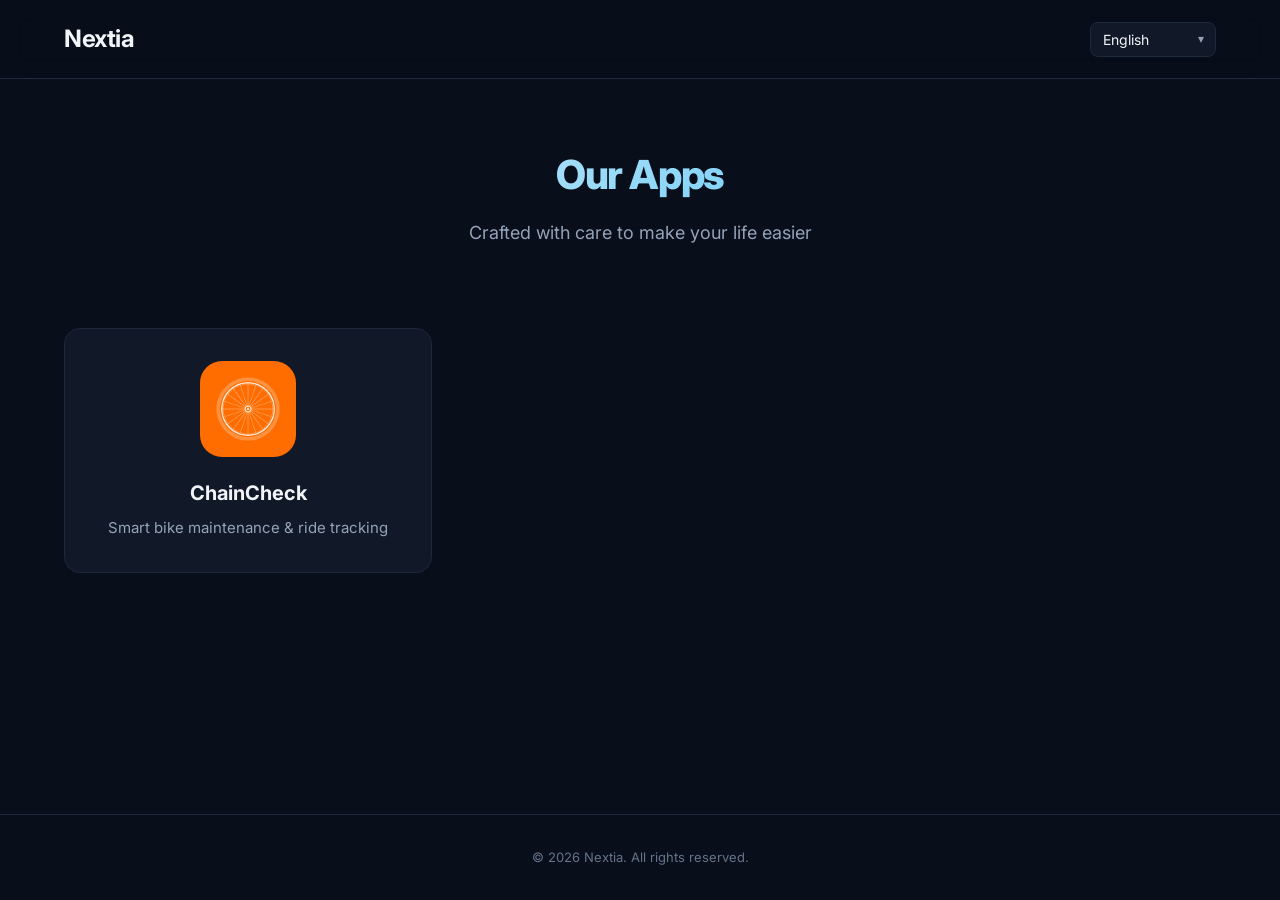
==== index.html @ 6e0bcbee "First commit" ====
<!DOCTYPE html>
<html lang="en">
<head>
  <meta charset="UTF-8" />
  <meta name="viewport" content="width=device-width, initial-scale=1.0" />
  <title>Nextia — Our Apps</title>
  <meta name="description" content="Discover apps crafted by Nextia — smart tools built with care." />
  <link rel="icon" href="images/chaincheck/icon.png" type="image/png" />
  <link rel="preconnect" href="https://fonts.googleapis.com" />
  <link rel="preconnect" href="https://fonts.gstatic.com" crossorigin />
  <link href="https://fonts.googleapis.com/css2?family=Inter:wght@400;600;700;800&display=swap" rel="stylesheet" />
  <link rel="stylesheet" href="css/styles.css" />
</head>
<body>
  <header class="site-header">
    <div class="container">
      <a href="/" class="site-logo">Nextia</a>
      <div class="lang-selector">
        <select id="lang-select" aria-label="Language">
          <option value="en">English</option>
          <option value="es">Español</option>
          <option value="fr">Français</option>
          <option value="de">Deutsch</option>
          <option value="it">Italiano</option>
          <option value="pt">Português</option>
          <option value="nl">Nederlands</option>
          <option value="pl">Polski</option>
          <option value="sv">Svenska</option>
          <option value="da">Dansk</option>
          <option value="no">Norsk</option>
          <option value="fi">Suomi</option>
        </select>
      </div>
    </div>
  </header>

  <main>
    <section class="hero">
      <div class="container">
        <h1 data-i18n="hero.title">Our Apps</h1>
        <p data-i18n="hero.subtitle">Crafted with care to make your life easier</p>
      </div>
    </section>

    <section class="container">
      <div class="app-grid">
        <a href="chaincheck/" class="app-card">
          <img src="images/chaincheck/icon.png" alt="ChainCheck" class="app-card__icon" />
          <h2 class="app-card__name" data-i18n="apps.chaincheck.name">ChainCheck</h2>
          <p class="app-card__tagline" data-i18n="apps.chaincheck.tagline">Smart bike maintenance & ride tracking</p>
        </a>
      </div>
    </section>
  </main>

  <footer class="site-footer">
    <div class="container">
      <p>© <span id="current-year"></span> Nextia. All rights reserved.</p>
    </div>
  </footer>

  <script src="js/i18n.js"></script>
  <script src="js/app.js"></script>
</body>
</html>
---- css/styles.css ----
/* ========================================
   Nextia App Showcase — Global Styles
   Dark theme: navy + electric blue
   ======================================== */

:root {
  --bg-primary: #080E1A;
  --bg-surface: #111827;
  --bg-surface-hover: #1E293B;
  --accent: #38BDF8;
  --accent-hover: #7DD3FC;
  --accent-glow: rgba(56, 189, 248, 0.15);
  --text-primary: #F1F5F9;
  --text-secondary: #94A3B8;
  --text-muted: #64748B;
  --border: #1E293B;
  --border-hover: #38BDF8;
  --radius: 16px;
  --radius-sm: 8px;
  --shadow: 0 4px 24px rgba(0, 0, 0, 0.3);
  --transition: 0.2s ease;
}

*,
*::before,
*::after {
  box-sizing: border-box;
  margin: 0;
  padding: 0;
}

html {
  font-size: 16px;
  scroll-behavior: smooth;
}

body {
  font-family: 'Inter', -apple-system, BlinkMacSystemFont, 'Segoe UI', Roboto,
    Oxygen, Ubuntu, Cantarell, sans-serif;
  background-color: var(--bg-primary);
  color: var(--text-primary);
  line-height: 1.6;
  min-height: 100vh;
  display: flex;
  flex-direction: column;
  -webkit-font-smoothing: antialiased;
  -moz-osx-font-smoothing: grayscale;
}

/* ---- Layout ---- */

.container {
  width: 100%;
  max-width: 1200px;
  margin: 0 auto;
  padding: 0 1.5rem;
}

main {
  flex: 1;
}

/* ---- Header ---- */

.site-header {
  padding: 1.25rem 0;
  border-bottom: 1px solid var(--border);
  position: sticky;
  top: 0;
  background: rgba(8, 14, 26, 0.85);
  backdrop-filter: blur(12px);
  -webkit-backdrop-filter: blur(12px);
  z-index: 100;
}

.site-header .container {
  display: flex;
  align-items: center;
  justify-content: space-between;
}

.site-logo {
  font-size: 1.5rem;
  font-weight: 700;
  color: var(--text-primary);
  text-decoration: none;
  letter-spacing: -0.02em;
}

.site-logo span {
  color: var(--accent);
}

/* ---- Language Selector ---- */

.lang-selector {
  position: relative;
}

.lang-selector select {
  appearance: none;
  -webkit-appearance: none;
  background: var(--bg-surface);
  color: var(--text-primary);
  border: 1px solid var(--border);
  border-radius: var(--radius-sm);
  padding: 0.5rem 2.25rem 0.5rem 0.75rem;
  font-size: 0.875rem;
  font-family: inherit;
  cursor: pointer;
  transition: border-color var(--transition);
}

.lang-selector select:hover,
.lang-selector select:focus {
  border-color: var(--accent);
  outline: none;
}

.lang-selector::after {
  content: '▾';
  position: absolute;
  right: 0.75rem;
  top: 50%;
  transform: translateY(-50%);
  color: var(--text-secondary);
  pointer-events: none;
  font-size: 0.75rem;
}

/* ---- Hero ---- */

.hero {
  text-align: center;
  padding: 4rem 0 3rem;
}

.hero h1 {
  font-size: 2.5rem;
  font-weight: 800;
  letter-spacing: -0.03em;
  margin-bottom: 0.75rem;
  background: linear-gradient(135deg, var(--text-primary), var(--accent));
  -webkit-background-clip: text;
  -webkit-text-fill-color: transparent;
  background-clip: text;
}

.hero p {
  font-size: 1.125rem;
  color: var(--text-secondary);
  max-width: 600px;
  margin: 0 auto;
}

/* ---- App Card Grid ---- */

.app-grid {
  display: grid;
  grid-template-columns: repeat(auto-fill, minmax(300px, 1fr));
  gap: 1.5rem;
  padding: 2rem 0 4rem;
}

.app-card {
  background: var(--bg-surface);
  border: 1px solid var(--border);
  border-radius: var(--radius);
  padding: 2rem;
  text-decoration: none;
  color: inherit;
  display: flex;
  flex-direction: column;
  align-items: center;
  text-align: center;
  transition: transform var(--transition), border-color var(--transition),
    box-shadow var(--transition);
  cursor: pointer;
}

.app-card:hover {
  transform: translateY(-4px);
  border-color: var(--border-hover);
  box-shadow: 0 8px 32px var(--accent-glow);
}

.app-card__icon {
  width: 96px;
  height: 96px;
  border-radius: 22px;
  margin-bottom: 1.25rem;
  object-fit: cover;
}

.app-card__name {
  font-size: 1.25rem;
  font-weight: 700;
  margin-bottom: 0.5rem;
}

.app-card__tagline {
  font-size: 0.9375rem;
  color: var(--text-secondary);
  line-height: 1.5;
}

/* ---- App Detail Page ---- */

.app-detail {
  max-width: 720px;
  margin: 0 auto;
  padding: 3rem 1.5rem 4rem;
}

.app-detail__header {
  display: flex;
  align-items: center;
  gap: 1.5rem;
  margin-bottom: 2rem;
}

.app-detail__icon {
  width: 120px;
  height: 120px;
  border-radius: 26px;
  object-fit: cover;
  flex-shrink: 0;
}

.app-detail__title {
  font-size: 2rem;
  font-weight: 800;
  letter-spacing: -0.02em;
}

.app-detail__tagline {
  color: var(--text-secondary);
  font-size: 1.0625rem;
  margin-top: 0.25rem;
}

.app-detail__description {
  margin-bottom: 2.5rem;
}

.app-detail__description h2 {
  font-size: 1.25rem;
  font-weight: 700;
  margin-bottom: 0.75rem;
  color: var(--accent);
}

.app-detail__description p {
  color: var(--text-secondary);
  margin-bottom: 1rem;
  line-height: 1.7;
}

.app-detail__description ul {
  list-style: none;
  padding: 0;
  margin-bottom: 1.5rem;
}

.app-detail__description li {
  position: relative;
  padding-left: 1.5rem;
  color: var(--text-secondary);
  margin-bottom: 0.5rem;
  line-height: 1.6;
}

.app-detail__description li::before {
  content: '→';
  position: absolute;
  left: 0;
  color: var(--accent);
  font-weight: 600;
}

/* ---- Download Buttons ---- */

.download-buttons {
  display: flex;
  flex-wrap: wrap;
  gap: 1rem;
  margin-bottom: 2rem;
}

.download-btn {
  display: inline-flex;
  align-items: center;
  gap: 0.75rem;
  padding: 0.875rem 1.5rem;
  border-radius: var(--radius-sm);
  text-decoration: none;
  font-weight: 600;
  font-size: 0.9375rem;
  transition: all var(--transition);
  border: 1px solid var(--border);
  background: var(--bg-surface);
  color: var(--text-primary);
}

.download-btn:hover {
  border-color: var(--accent);
  background: var(--bg-surface-hover);
}

.download-btn.coming-soon {
  opacity: 0.6;
  cursor: default;
}

.download-btn.coming-soon:hover {
  border-color: var(--border);
  background: var(--bg-surface);
}

.download-btn__icon {
  width: 24px;
  height: 24px;
}

.download-btn__label-small {
  font-size: 0.75rem;
  color: var(--text-muted);
  font-weight: 400;
}

.download-btn__label-main {
  font-size: 1rem;
  font-weight: 600;
}

/* ---- Links / Buttons ---- */

.btn-link {
  display: inline-flex;
  align-items: center;
  gap: 0.5rem;
  color: var(--accent);
  text-decoration: none;
  font-weight: 600;
  font-size: 0.9375rem;
  transition: color var(--transition);
}

.btn-link:hover {
  color: var(--accent-hover);
}

.back-link {
  display: inline-flex;
  align-items: center;
  gap: 0.5rem;
  color: var(--text-secondary);
  text-decoration: none;
  font-size: 0.875rem;
  margin-bottom: 2rem;
  transition: color var(--transition);
}

.back-link:hover {
  color: var(--accent);
}

/* ---- Privacy Policy ---- */

.privacy-policy {
  max-width: 720px;
  margin: 0 auto;
  padding: 2rem 1.5rem 4rem;
}

.privacy-policy h1 {
  font-size: 2rem;
  font-weight: 800;
  margin-bottom: 0.5rem;
}

.privacy-policy .effective-date {
  color: var(--text-muted);
  font-size: 0.875rem;
  margin-bottom: 2.5rem;
}

.privacy-policy h2 {
  font-size: 1.25rem;
  font-weight: 700;
  color: var(--accent);
  margin-top: 2rem;
  margin-bottom: 0.75rem;
}

.privacy-policy p {
  color: var(--text-secondary);
  margin-bottom: 1rem;
  line-height: 1.7;
}

.privacy-policy ul {
  list-style: none;
  padding: 0;
  margin-bottom: 1rem;
}

.privacy-policy li {
  position: relative;
  padding-left: 1.5rem;
  color: var(--text-secondary);
  margin-bottom: 0.5rem;
  line-height: 1.6;
}

.privacy-policy li::before {
  content: '•';
  position: absolute;
  left: 0.25rem;
  color: var(--accent);
  font-weight: 700;
}

.privacy-policy a {
  color: var(--accent);
  text-decoration: none;
  transition: color var(--transition);
}

.privacy-policy a:hover {
  color: var(--accent-hover);
}

/* ---- Footer ---- */

.site-footer {
  padding: 2rem 0;
  border-top: 1px solid var(--border);
  text-align: center;
  color: var(--text-muted);
  font-size: 0.8125rem;
}

/* ---- Responsive ---- */

@media (max-width: 768px) {
  .hero h1 {
    font-size: 1.875rem;
  }

  .hero p {
    font-size: 1rem;
  }

  .app-grid {
    grid-template-columns: 1fr;
  }

  .app-detail__header {
    flex-direction: column;
    text-align: center;
  }

  .app-detail__icon {
    width: 96px;
    height: 96px;
    border-radius: 22px;
  }

  .app-detail__title {
    font-size: 1.5rem;
  }

  .download-buttons {
    flex-direction: column;
  }

  .download-btn {
    justify-content: center;
  }
}

@media (max-width: 480px) {
  .container {
    padding: 0 1rem;
  }

  .hero {
    padding: 2.5rem 0 2rem;
  }

  .app-card {
    padding: 1.5rem;
  }

  .privacy-policy,
  .app-detail {
    padding: 2rem 1rem 3rem;
  }
}
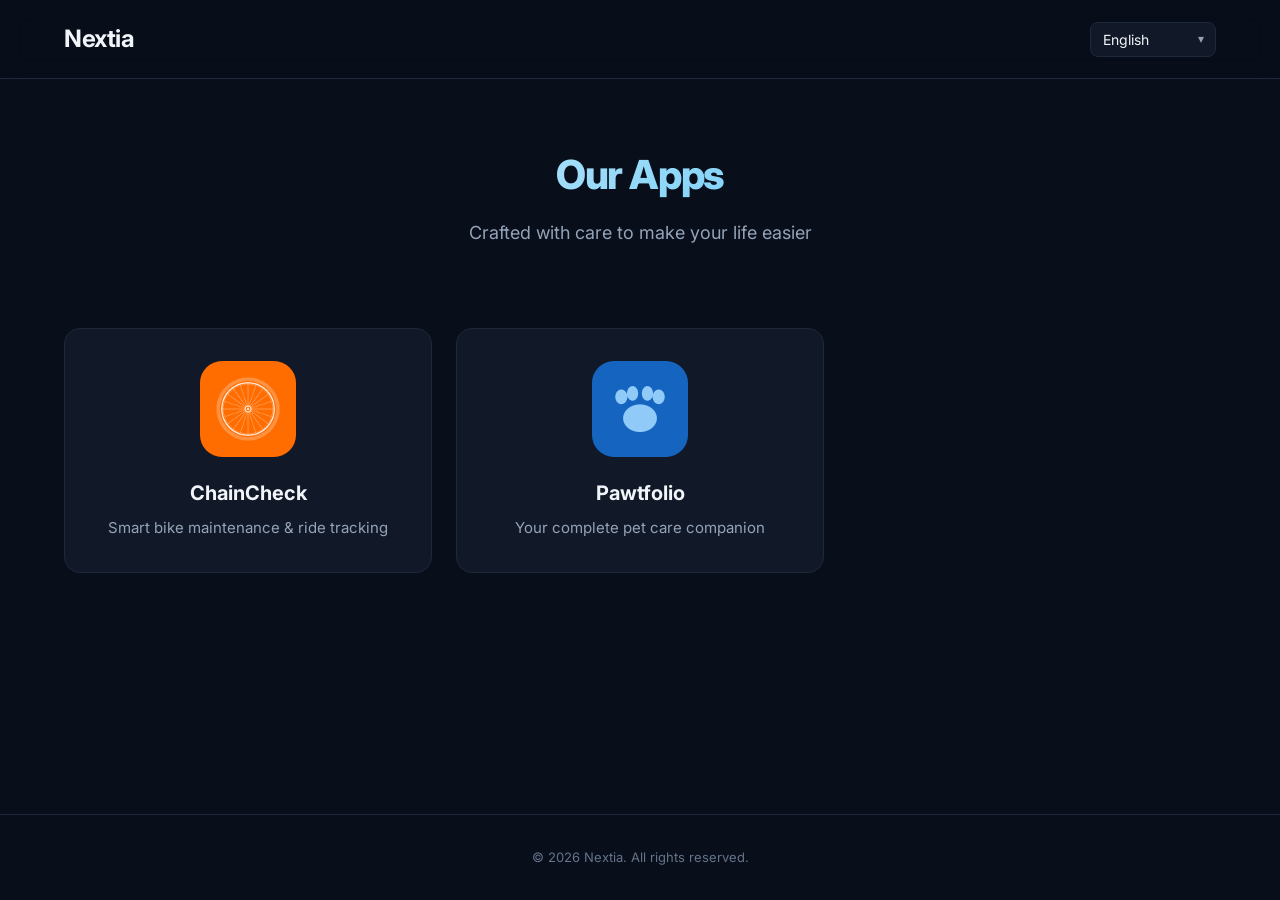
==== commit 4fa0f7f8: "Add Pawtfolio app pages with full localization - Add Pawtfolio app detail page (pawtfolio/index.html" ====
--- a/index.html
+++ b/index.html
@@ -49,6 +49,12 @@
           <h2 class="app-card__name" data-i18n="apps.chaincheck.name">ChainCheck</h2>
           <p class="app-card__tagline" data-i18n="apps.chaincheck.tagline">Smart bike maintenance & ride tracking</p>
         </a>
+
+        <a href="pawtfolio/" class="app-card">
+          <img src="images/pawtfolio/icon.png" alt="Pawtfolio" class="app-card__icon" />
+          <h2 class="app-card__name" data-i18n="apps.pawtfolio.name">Pawtfolio</h2>
+          <p class="app-card__tagline" data-i18n="apps.pawtfolio.tagline">Your complete pet care companion</p>
+        </a>
       </div>
     </section>
   </main>
